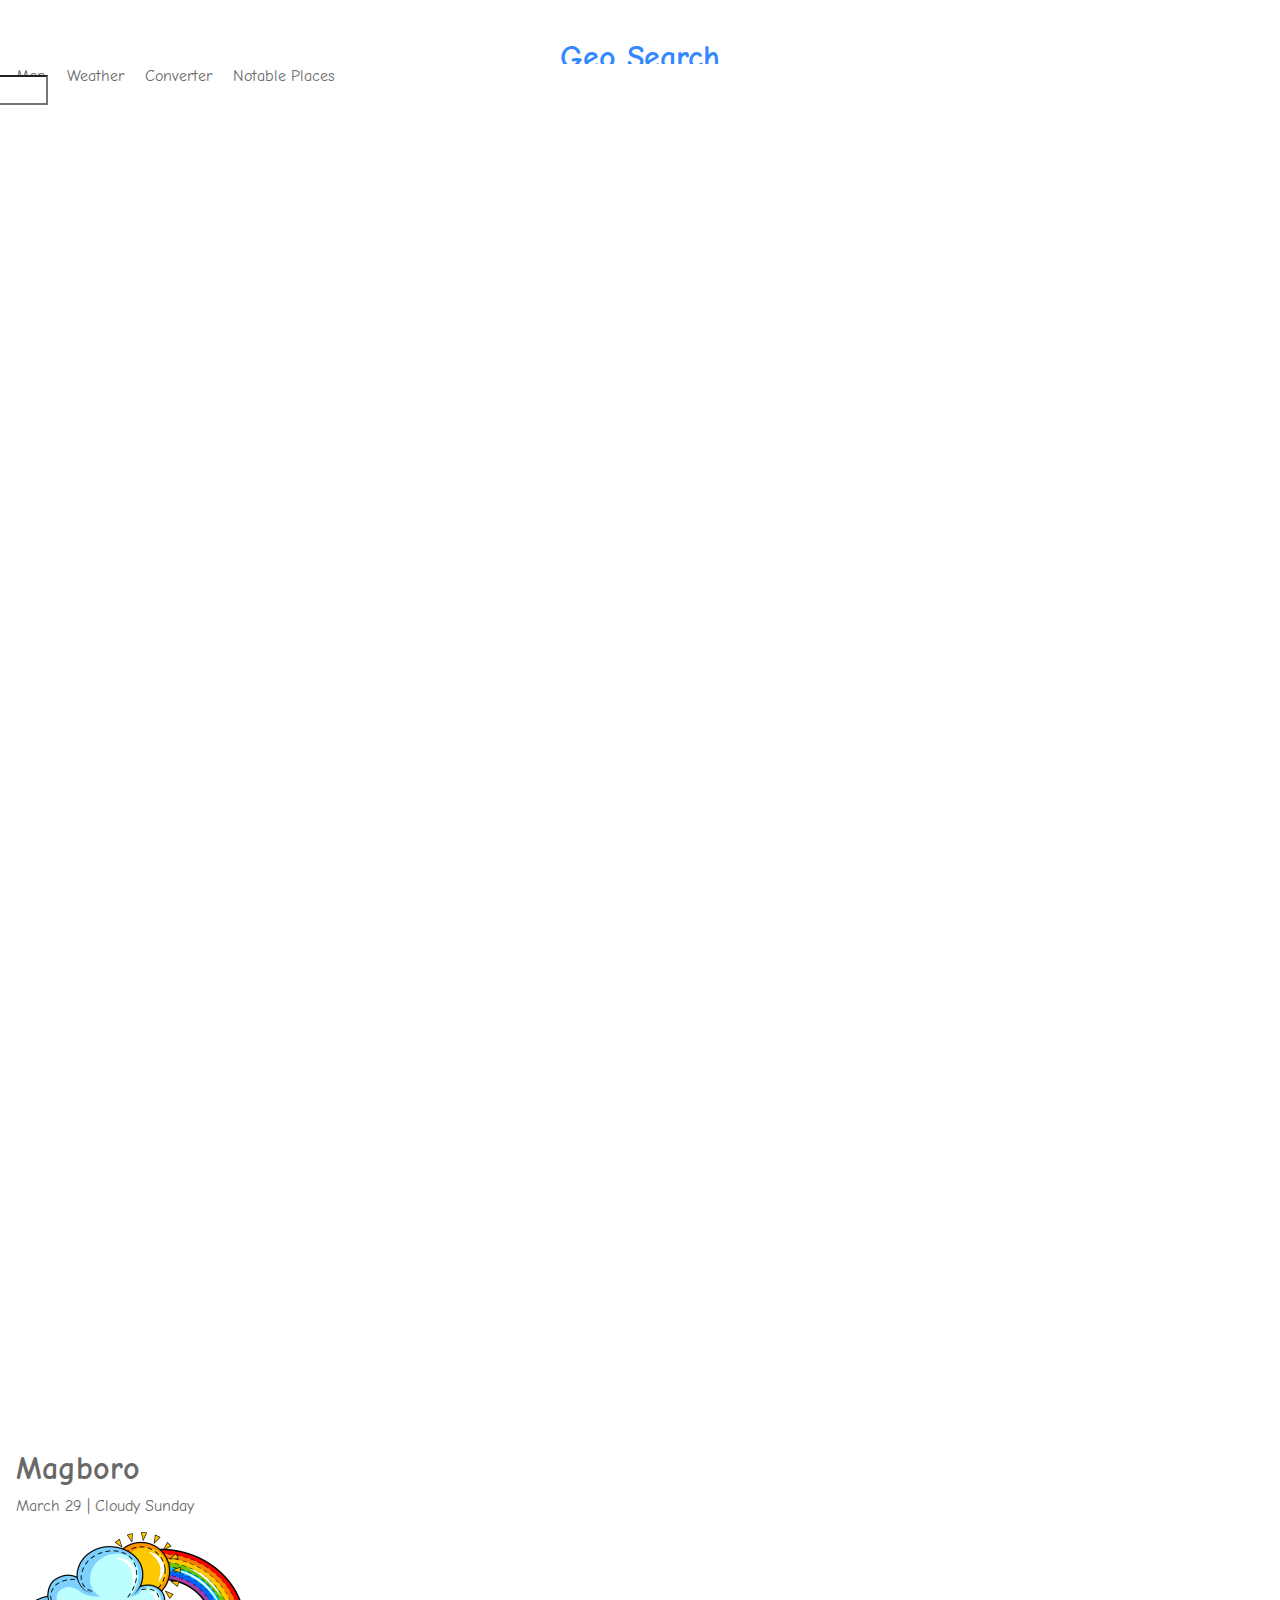
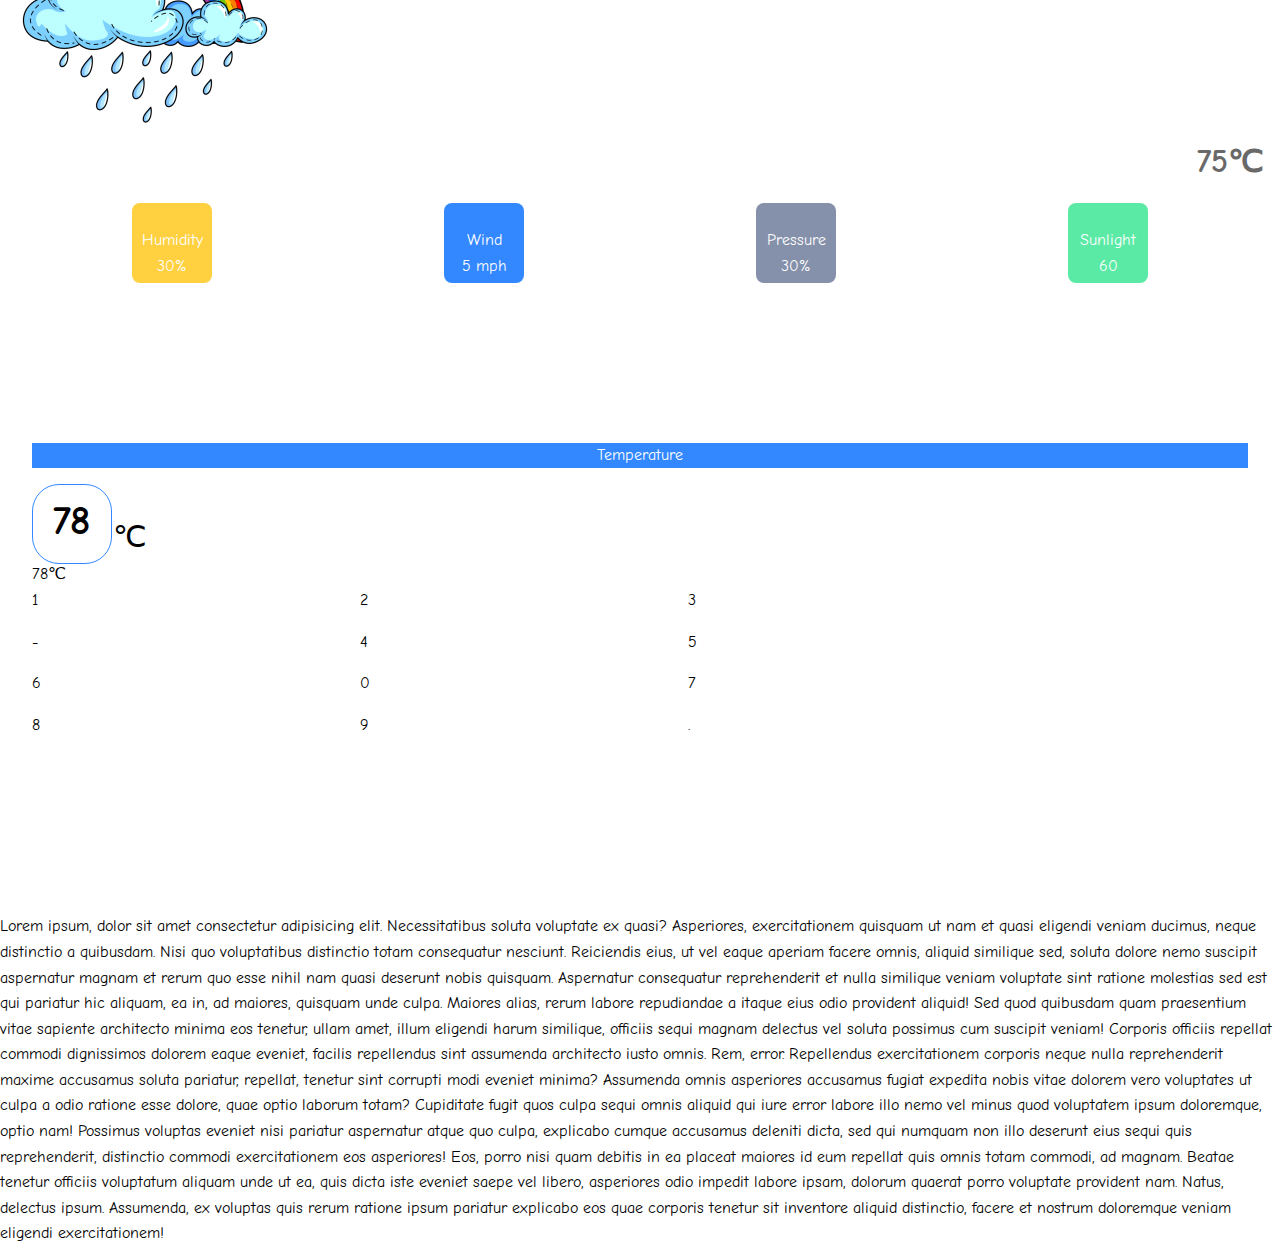
==== index.html @ 9f3fa6cc "fixed some more styling issues" ====
<!DOCTYPE html>
<html lang="en">
<head>
    <meta charset="UTF-8">
    <meta name="viewport" content="width=device-width, initial-scale=1.0">
    <title>Geo Search</title>
    <link rel="stylesheet" href="style.css">
    <link rel="stylesheet" href="https://use.fontawesome.com/releases/v5.0.13/css/all.css" integrity="sha384-DNOHZ68U8hZfKXOrtjWvjxusGo9WQnrNx2sqG0tfsghAvtVlRW3tvkXWZh58N9jp" crossorigin="anonymous">
    <link href="https://fonts.googleapis.com/css?family=Comic+Neue&display=swap" rel="stylesheet">
</head>
<body>
    <div class="main-wrapper">

        <nav>
            <div class="nav-bar">
                
                <div class="main-header" id="home">

                    <div class="header"><h1>Geo Search</h1></div>
            </div>

            <div class="navbar__links" id="nav-bar">
                <a href="#home">Map</a>
                <a href="#weather">Weather</a>
                <a href="#converter">Converter</a>
                <a href="#notable">Notable Places</a>
            </div>
        </nav>

        <div class="map">

                <input id="pac-input" class="controls" type="text" placeholder="Search Box">
                <div id="map"></div>
        </div>

        <div id="weather">
            <div class="banner">
                <h1 class="banner__header">Magboro</h1>
                <p class="banner__para">March 29 | Cloudy Sunday</p>
                <img src="./images/cloud.png" alt="" class="banner__img">
                <h1 class="banner__header__left">75&#8451</h1>
            </div>
    
            <div class="weather">
    
                <div class="weathers weather__humidity">
                    <img src="" alt="" class="weather__image">
                    <p class="weather__para">Humidity</p>
                    <span class="weather__span">30%</span>
                </div>
    
                <div class="weathers weather__wind">
                    <img src="" alt="" class="weather__image">
                    <p class="weather__para">Wind</p>
                    <span class="weather__span">5 mph</span>
                </div>
    
                <div class="weathers weather__pressure">
                    <img src="" alt="" class="weather__image">
                    <p class="weather__para">Pressure</p>
                    <span class="weather__span">30%</span>
                </div>
    
                <div class="weathers weather__sunlight">
                    <img src="" alt="" class="weather__image">
                    <p class="weather__para">Sunlight</p>
                    <span class="weather__span">60</span>
                </div>
    
            </div>
    
        </div>

        <div id="converter">

            <div class="mini-wrapper">

                <div class="converter">
                    <p class="converter__header">Temperature</p>
                </div>
        
                <div class="calc-display">
                    <div class="display-1"><h1>78</h1></div>
                    <p id="degree">&#8451</p>
                    <div class="display-2">78<span>&#8451</span></div>
                </div>
        
                <div class="calc-number">
                    <div class="number">1</div>
                    <div class="number">2</div>
                    <div class="number">3</div>
                    <div class="number">-</div>
                    <div class="number">4</div>
                    <div class="number">5</div>
                    <div class="number">6</div>
                    <div class="number">0</div>
                    <div class="number">7</div>
                    <div class="number">8</div>
                    <div class="number">9</div>
                    <div class="number">.</div>
                </div>
        
            </div>

            <div id="notable">
                Lorem ipsum, dolor sit amet consectetur adipisicing elit. Necessitatibus soluta voluptate ex quasi? Asperiores, exercitationem quisquam ut nam et quasi eligendi veniam ducimus, neque distinctio a quibusdam. Nisi quo voluptatibus distinctio totam consequatur nesciunt. Reiciendis eius, ut vel eaque aperiam facere omnis, aliquid similique sed, soluta dolore nemo suscipit aspernatur magnam et rerum quo esse nihil nam quasi deserunt nobis quisquam. Aspernatur consequatur reprehenderit et nulla similique veniam voluptate sint ratione molestias sed est qui pariatur hic aliquam, ea in, ad maiores, quisquam unde culpa. Maiores alias, rerum labore repudiandae a itaque eius odio provident aliquid! Sed quod quibusdam quam praesentium vitae sapiente architecto minima eos tenetur, ullam amet, illum eligendi harum similique, officiis sequi magnam delectus vel soluta possimus cum suscipit veniam! Corporis officiis repellat commodi dignissimos dolorem eaque eveniet, facilis repellendus sint assumenda architecto iusto omnis. Rem, error. Repellendus exercitationem corporis neque nulla reprehenderit maxime accusamus soluta pariatur, repellat, tenetur sint corrupti modi eveniet minima? Assumenda omnis asperiores accusamus fugiat expedita nobis vitae dolorem vero voluptates ut culpa a odio ratione esse dolore, quae optio laborum totam? Cupiditate fugit quos culpa sequi omnis aliquid qui iure error labore illo nemo vel minus quod voluptatem ipsum doloremque, optio nam! Possimus voluptas eveniet nisi pariatur aspernatur atque quo culpa, explicabo cumque accusamus deleniti dicta, sed qui numquam non illo deserunt eius sequi quis reprehenderit, distinctio commodi exercitationem eos asperiores! Eos, porro nisi quam debitis in ea placeat maiores id eum repellat quis omnis totam commodi, ad magnam. Beatae tenetur officiis voluptatum aliquam unde ut ea, quis dicta iste eveniet saepe vel libero, asperiores odio impedit labore ipsam, dolorum quaerat porro voluptate provident nam. Natus, delectus ipsum. Assumenda, ex voluptas quis rerum ratione ipsum pariatur explicabo eos quae corporis tenetur sit inventore aliquid distinctio, facere et nostrum doloremque veniam eligendi exercitationem!
            </div>
        </div>

    <script src="app.js"></script>
    <script src="https://maps.googleapis.com/maps/api/js?key=AIzaSyAKrsTZlN-C-eEq1D8nEwtSDnDd9xtknkI&libraries=places&callback=initAutocomplete"></script>
</body>
</html>
---- style.css ----
* {
    box-sizing: border-box;
    margin: 0;
    padding: 0;
}
  
*:focus {
    outline: none;
}

.main-wrapper{
    line-height: 1.6;
    overflow: hidden;
    font-family:'Comic Neue', cursive;
}

.map{
    padding-top: 1em;
}
  
.header h1{
    margin-top: 1em;
    text-align: center;
    color: #3388ff;
}

.navbar{
    margin: 1.5em;
}

#nav-bar{
    margin-top: 4em;
}

.navbar__links{
    margin-top: 4em;
    margin-bottom: 5em;
    height: 50px;
    background-color: white;
    position: fixed; /* Set the navbar to fixed position */
    top: 0; /* Position the navbar at the top of the page */
    width: 100%; /* Full width */
}

.navbar__links a{
    text-decoration: none;
    color: 	#696969;
    padding-left: 1em;
}

.active {
    border-bottom: 3px solid #3388ff;
    width: 4rem;
}

.banner{
    margin: 1em;
    margin-top: 3em;
}

.banner__header{
    color: #696969;
    padding-top: 4em;
}

.banner__para{
    color: #696969;
}

.banner__img{
    padding-right: 7em;
}

.banner__header__left{
    text-align: right;
    color: #696969;
}

.weather{
    margin: 1em;
    color: white;
    display: flex;
    flex-flow: row wrap;
    justify-content: space-around;
    border-radius: 5px;
    text-align: center;
    margin-bottom: 3em;
}

.weathers{
    width: 5em;
    height: 5em;
    border-radius: 0.5em;
}

.weather__humidity{
    background-color: #ffd040;
}

.weather__sunlight{
    background-color: #5beaa5;
}

.weather__wind{
    background-color: #3388ff;
}

.weather__pressure{
    background-color: #8590aa;
}

/* Converter styles */
.converter{
    margin-bottom: 1em;
}

#converter{
    padding-top: 3em;
}

.mini-wrapper{
    margin: 2em;
}

.converter__header{
    color: white;
    margin-top: 3em;
    text-align: center;
    width: 100%;
    background-color:#3388ff;
    margin-top: 4em;
}

.calc-number{
    display: flex;
    flex-flow: row wrap;
}

.display-1{
    border: 1px solid #3388ff;
    border-radius: 27px;
    width: 4em;
    height: 4em;
    padding: 1em;
    font-size: 20px;
    font-weight: 400;
    margin-bottom: 2em;
}

.display-1 h1{
    margin-top: -0.4em;
}

#degree{
    font-size: 30px;
    margin-left: 2.7em;
    margin-top: -3em;
}

.number{
    flex: 0 0 25%;
    margin-right: 1.5rem;
    margin-bottom: 1rem;
}
/* 
Map Styling */

/* Always set the map height explicitly to define the size of the div
 * element that contains the map. */

#map {
    margin-top: 3em;
    height: 70em;
    margin-left: 1em;
    margin-right: 1em;
}

/* Optional: Makes the sample page fill the window. */
  html, body {
    height: 100%;
    margin: 0;
    padding: 0;
}

#description {
    font-family: 'Comic Neue', cursive;
    font-size: 15px;
    font-weight: 300;
}
  
#infowindow-content .title {
    font-weight: bold;
}
  
#infowindow-content {
    display: none;
}
  
#map #infowindow-content {
    display: inline;
}
  
.pac-card {
    margin: 10px 10px 0 0;
    border-radius: 2px 0 0 2px;
    box-sizing: border-box;
    -moz-box-sizing: border-box;
    outline: none;
    box-shadow: 0 2px 6px rgba(0, 0, 0, 0.3);
    background-color: #fff;
    font-family:'Comic Neue', cursive;
}
  
#pac-container {
    padding-bottom: 12px;
    margin-right: 12px;
}
  
.pac-controls {
    display: inline-block;
    /* padding: 5px 11px; */
}
  
.pac-controls label {
    font-family: 'Comic Neue', cursive;
    font-size: 13px;
    font-weight: 300;
}
  
#pac-input {
    /* margin-top: 4em; */
    background-color: #fff;
    font-family: 'Comic Neue', cursive;
    font-size: 15px;
    font-weight: 300;
    margin-left: 8px;
    padding: 0 11px 0 13px;
    text-overflow: ellipsis;
    width: 250px;
    height: 30px; 
    z-index: 0;
    position: absolute;
    top: 0px;
    margin-top: 5em;
    margin-left: -13.5em;
}
  
#pac-input:focus {
    border-color: #4d90fe;
}
  
#title {
    color: #fff;
    background-color: #4d90fe;
    font-size: 25px;
    font-weight: 500;
    padding: 6px 12px;
}
  
#target {
    width: 345px;
}
/* 
Notable places */
#notable{
    padding-top: 8em;
}
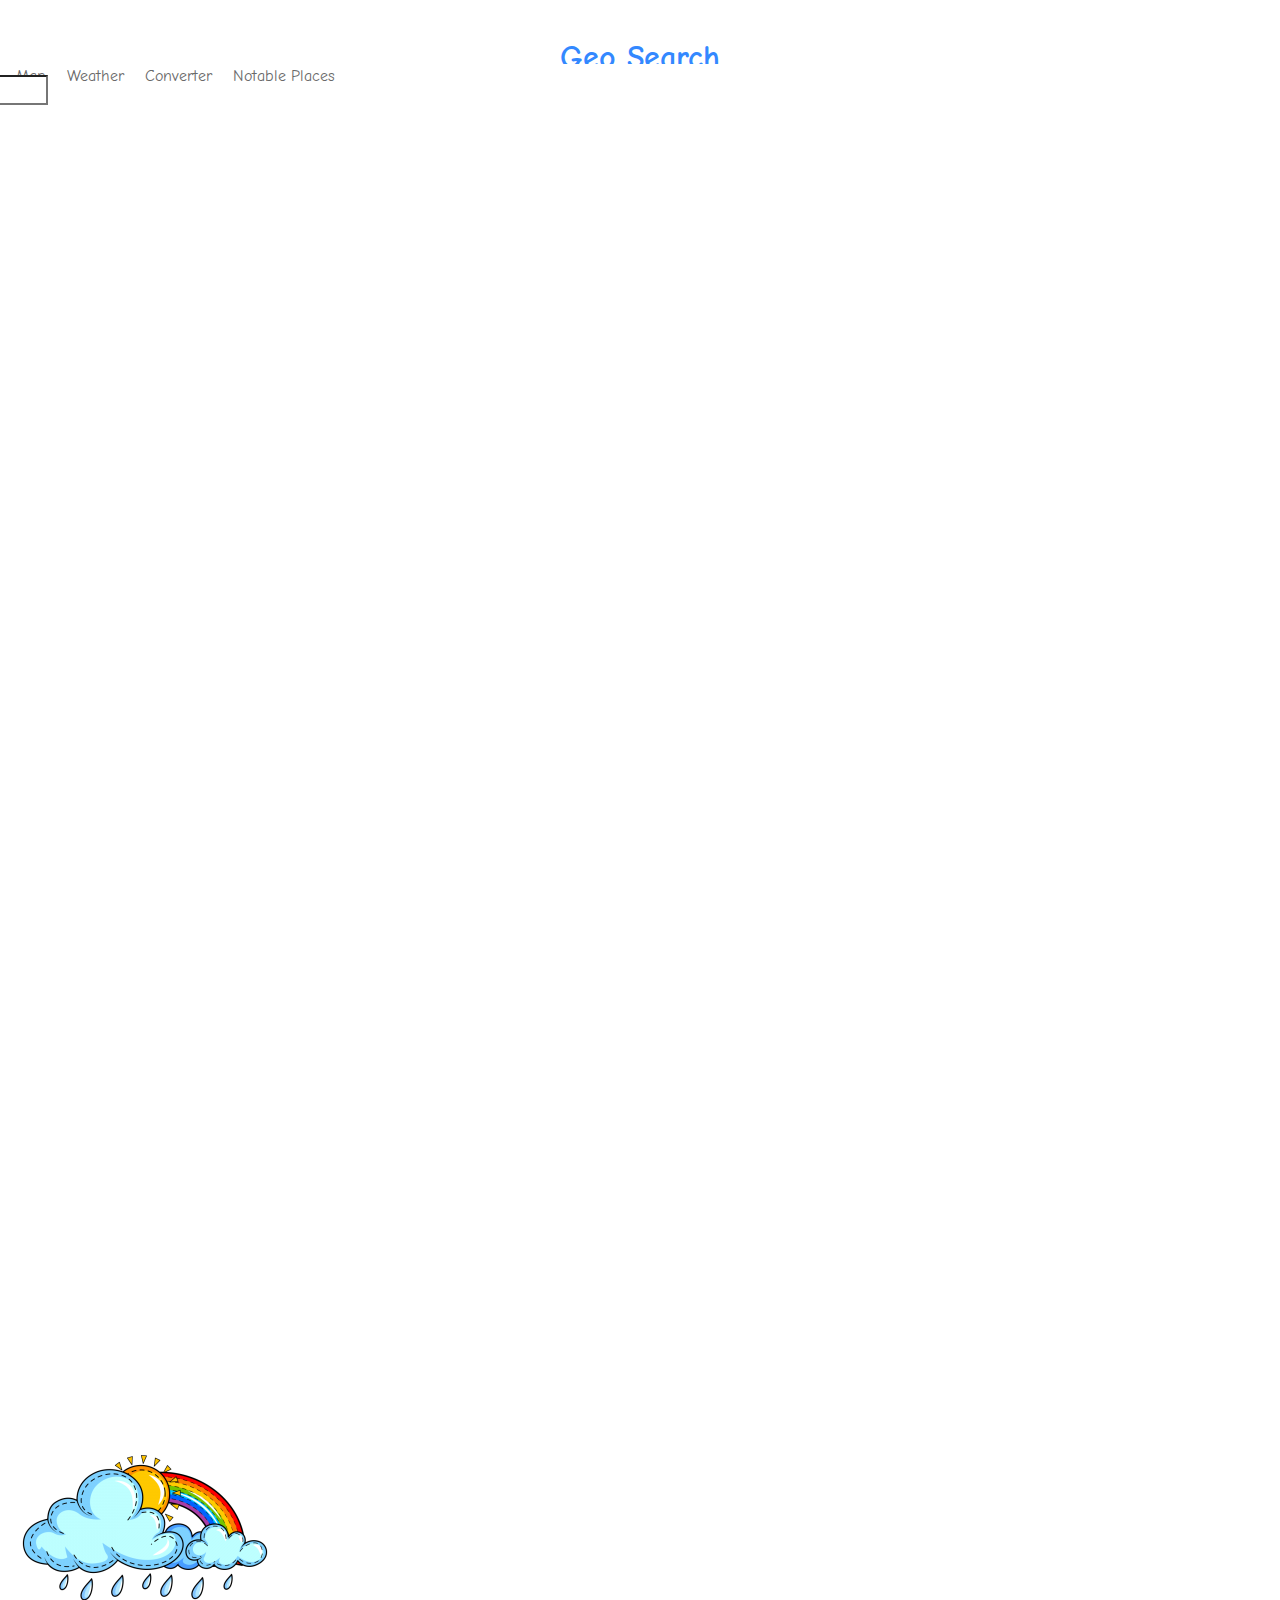
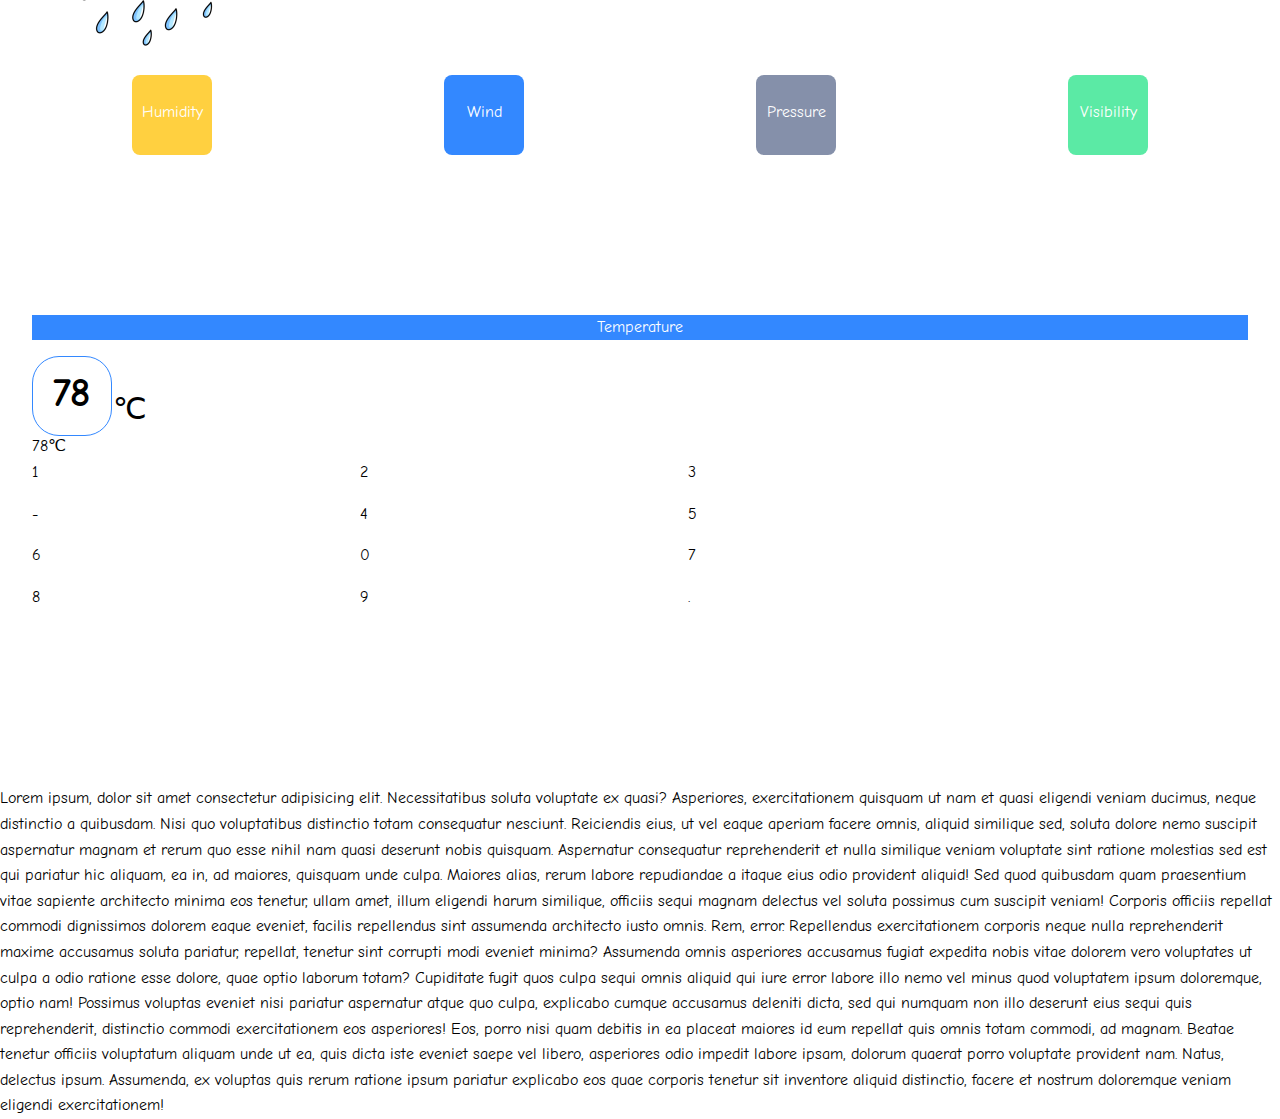
==== commit bdef0081: "got data from openweather api" ====
--- a/index.html
+++ b/index.html
@@ -21,7 +21,7 @@
 
             <div class="navbar__links" id="nav-bar">
                 <a href="#home">Map</a>
-                <a href="#weather">Weather</a>
+                <a href="#weather" id="show-weather">Weather</a>
                 <a href="#converter">Converter</a>
                 <a href="#notable">Notable Places</a>
             </div>
@@ -35,10 +35,10 @@
 
         <div id="weather">
             <div class="banner">
-                <h1 class="banner__header">Magboro</h1>
-                <p class="banner__para">March 29 | Cloudy Sunday</p>
+                <h1 class="banner__header" id="name-of-city"></h1>
+                <p class="banner__para" id="weather-des"></p>
                 <img src="./images/cloud.png" alt="" class="banner__img">
-                <h1 class="banner__header__left">75&#8451</h1>
+                <h1 class="banner__header__left" id="temperature"></h1>
             </div>
     
             <div class="weather">
@@ -46,25 +46,25 @@
                 <div class="weathers weather__humidity">
                     <img src="" alt="" class="weather__image">
                     <p class="weather__para">Humidity</p>
-                    <span class="weather__span">30%</span>
+                    <span class="weather__span" id="humidity"></span>
                 </div>
     
                 <div class="weathers weather__wind">
                     <img src="" alt="" class="weather__image">
                     <p class="weather__para">Wind</p>
-                    <span class="weather__span">5 mph</span>
+                    <span class="weather__span" id="wind-speed"></span>
                 </div>
     
                 <div class="weathers weather__pressure">
                     <img src="" alt="" class="weather__image">
                     <p class="weather__para">Pressure</p>
-                    <span class="weather__span">30%</span>
+                    <span class="weather__span" id="pressure"></span>
                 </div>
     
                 <div class="weathers weather__sunlight">
                     <img src="" alt="" class="weather__image">
-                    <p class="weather__para">Sunlight</p>
-                    <span class="weather__span">60</span>
+                    <p class="weather__para">Visibility</p>
+                    <span class="weather__span" id="visibility"></span>
                 </div>
     
             </div>
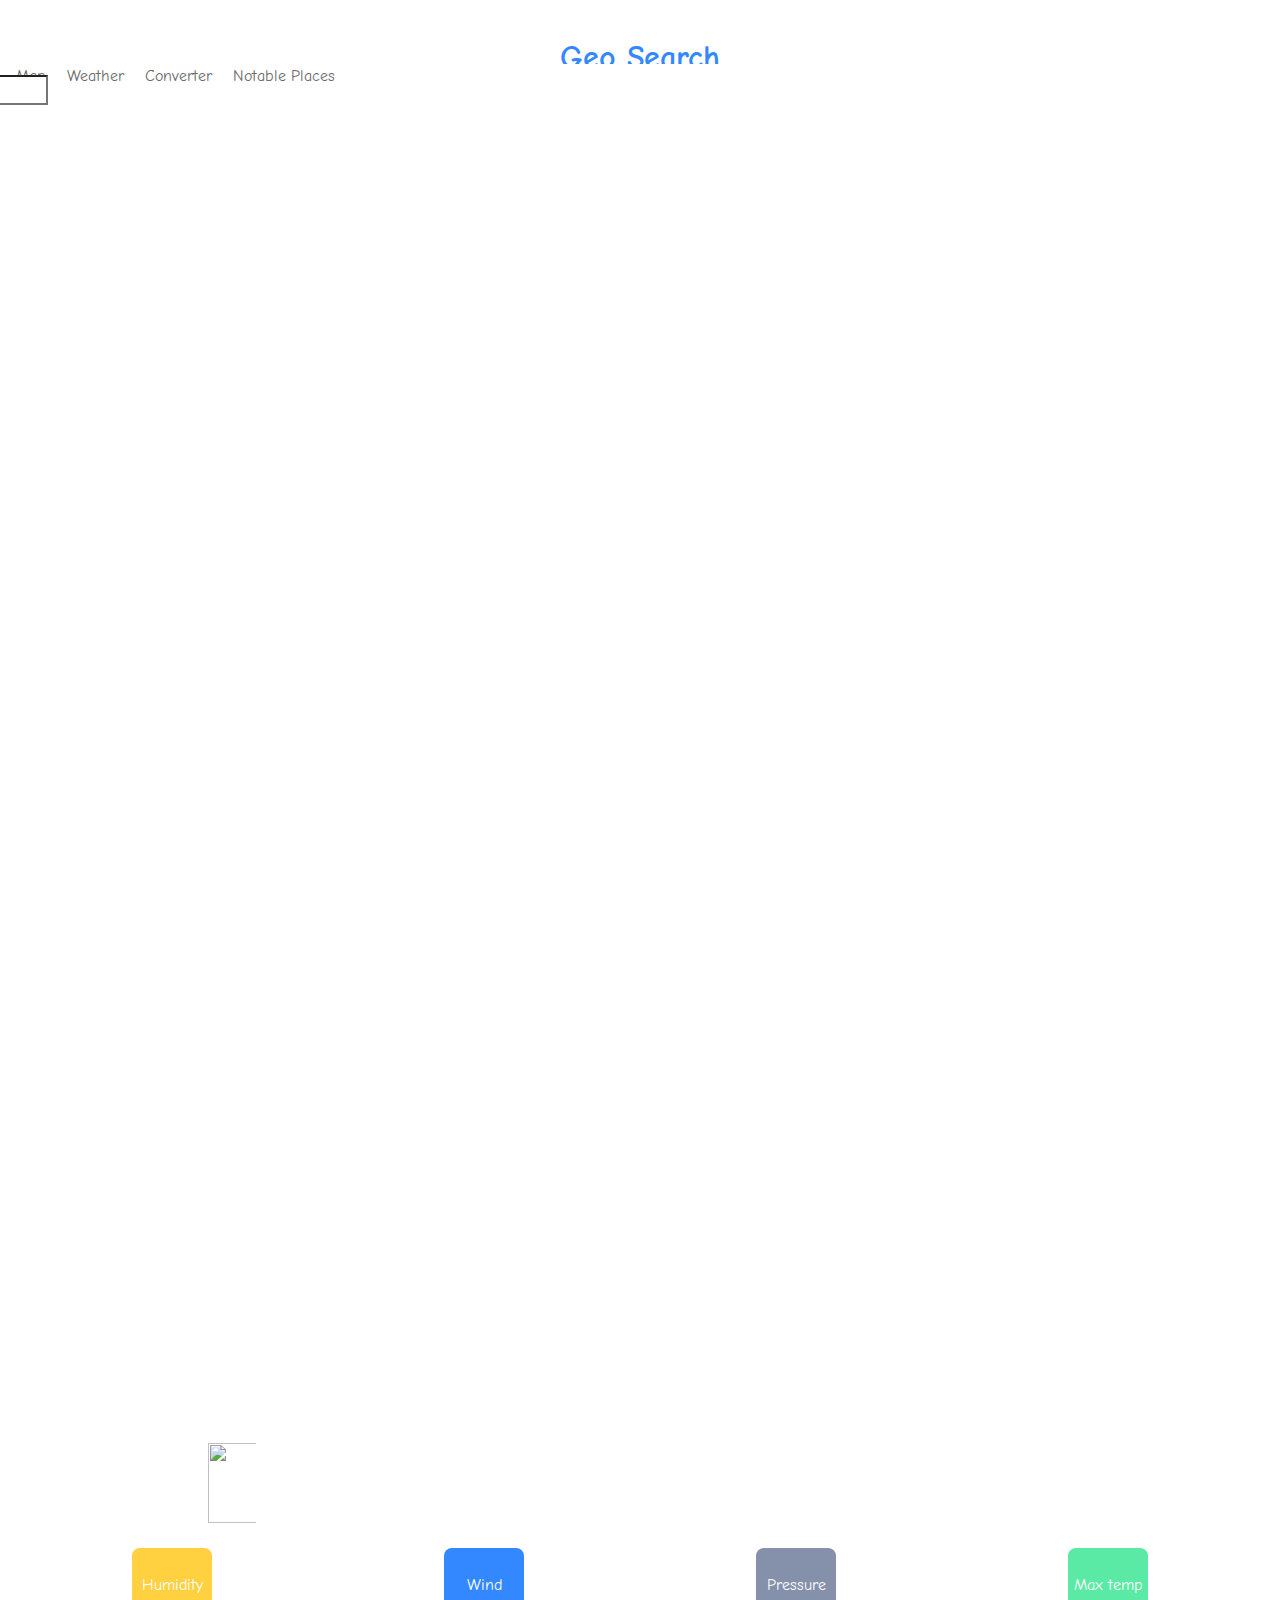
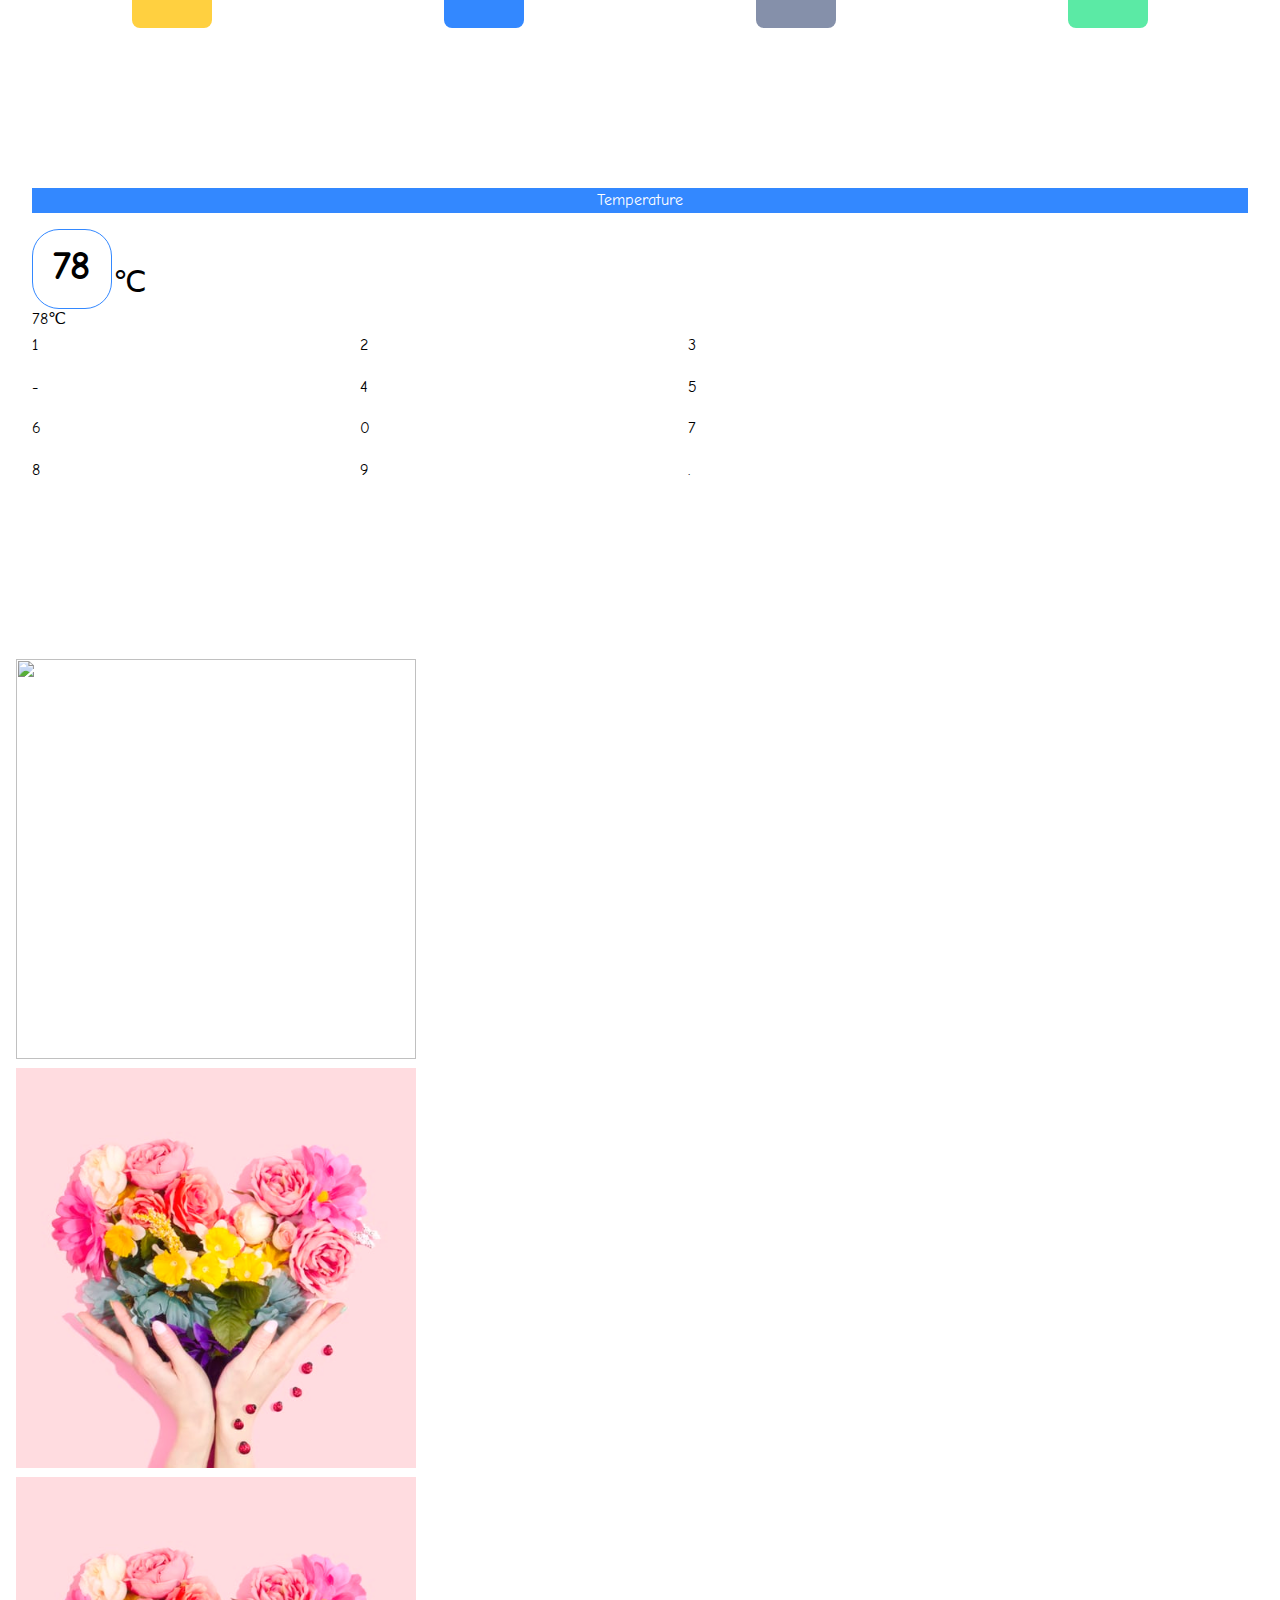
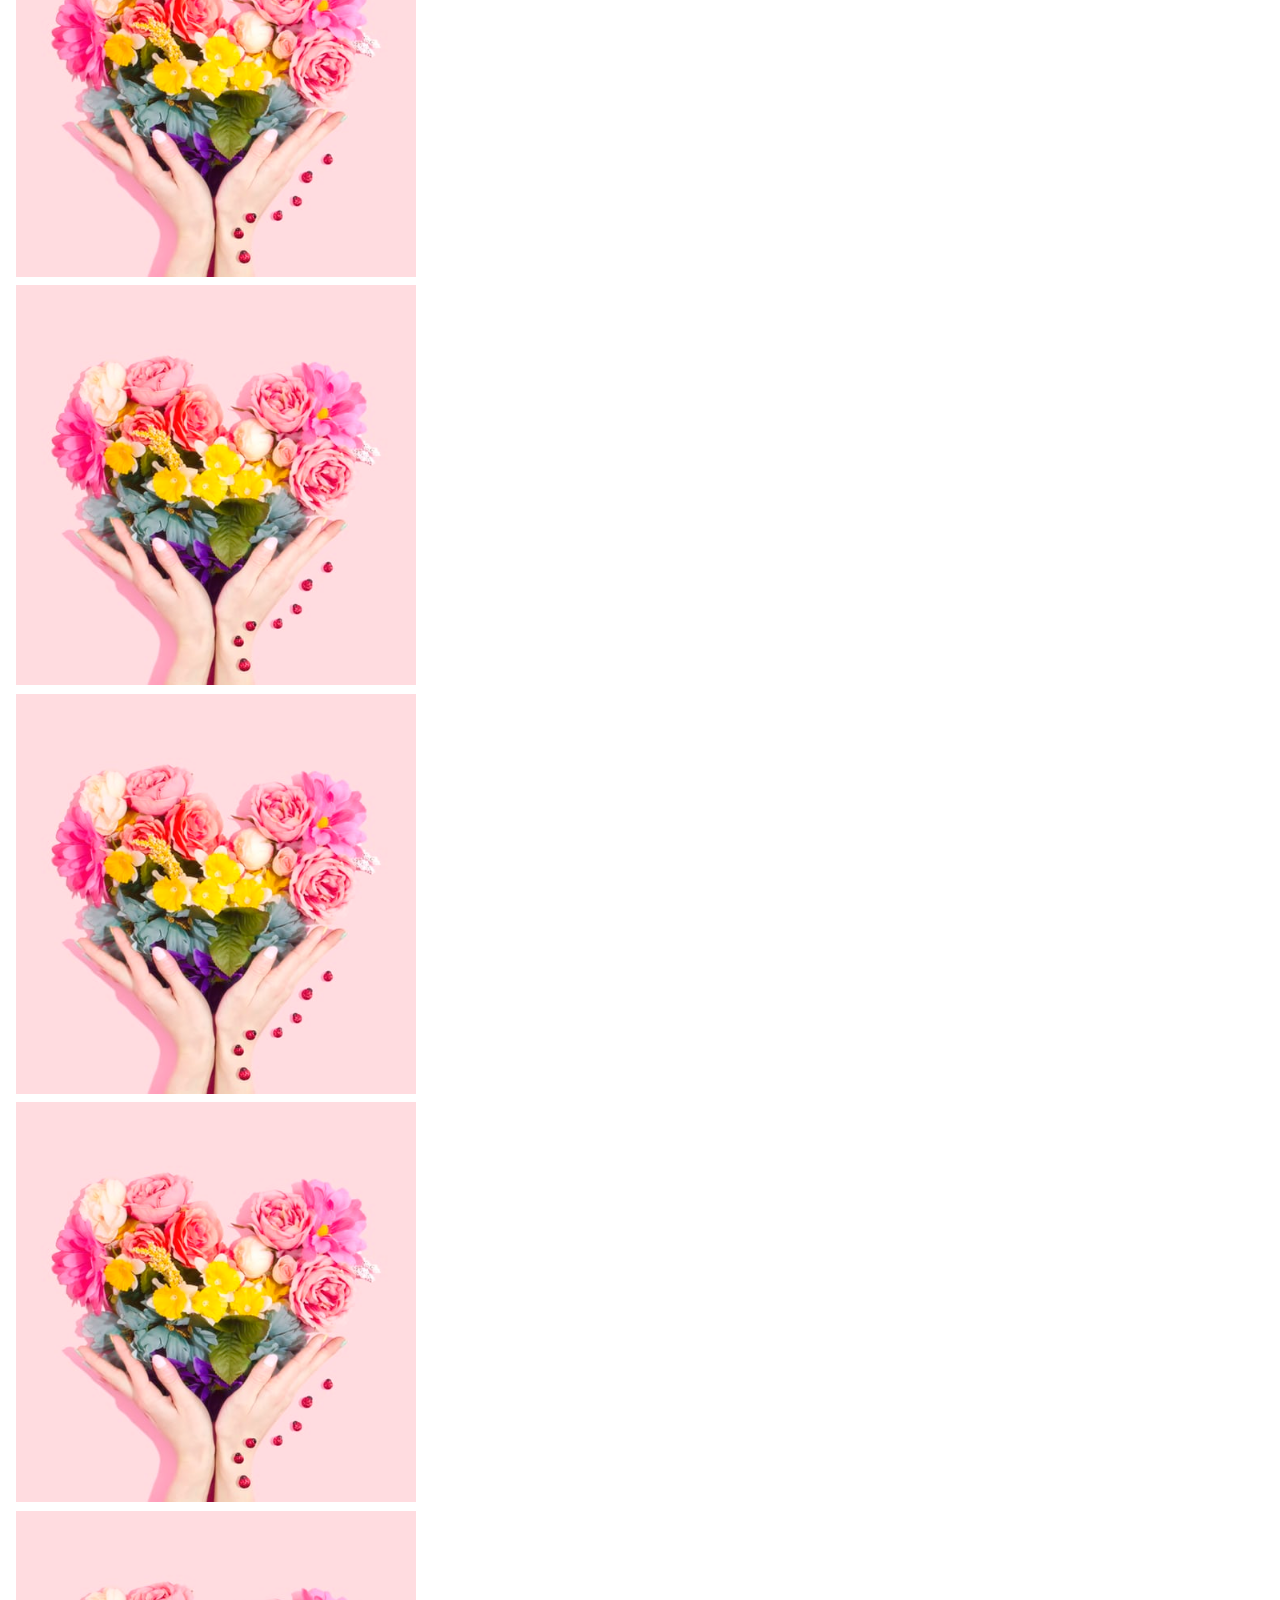
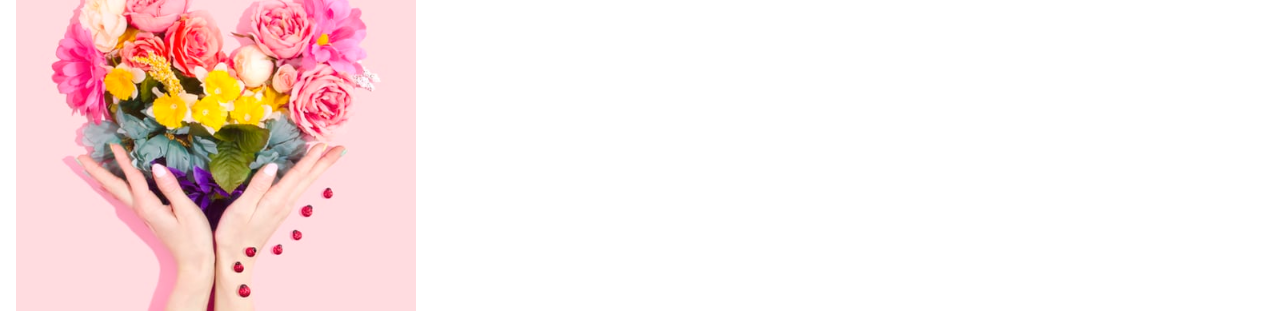
==== commit abda5fb5: "added weather functionality" ====
--- a/index.html
+++ b/index.html
@@ -37,7 +37,7 @@
             <div class="banner">
                 <h1 class="banner__header" id="name-of-city"></h1>
                 <p class="banner__para" id="weather-des"></p>
-                <img src="./images/cloud.png" alt="" class="banner__img">
+                <img src="" alt="" class="banner__img" id="banner-img">
                 <h1 class="banner__header__left" id="temperature"></h1>
             </div>
     
@@ -63,8 +63,8 @@
     
                 <div class="weathers weather__sunlight">
                     <img src="" alt="" class="weather__image">
-                    <p class="weather__para">Visibility</p>
-                    <span class="weather__span" id="visibility"></span>
+                    <p class="weather__para">Max temp</p>
+                    <span class="weather__span" id="max-temp"></span>
                 </div>
     
             </div>
@@ -103,7 +103,43 @@
             </div>
 
             <div id="notable">
-                Lorem ipsum, dolor sit amet consectetur adipisicing elit. Necessitatibus soluta voluptate ex quasi? Asperiores, exercitationem quisquam ut nam et quasi eligendi veniam ducimus, neque distinctio a quibusdam. Nisi quo voluptatibus distinctio totam consequatur nesciunt. Reiciendis eius, ut vel eaque aperiam facere omnis, aliquid similique sed, soluta dolore nemo suscipit aspernatur magnam et rerum quo esse nihil nam quasi deserunt nobis quisquam. Aspernatur consequatur reprehenderit et nulla similique veniam voluptate sint ratione molestias sed est qui pariatur hic aliquam, ea in, ad maiores, quisquam unde culpa. Maiores alias, rerum labore repudiandae a itaque eius odio provident aliquid! Sed quod quibusdam quam praesentium vitae sapiente architecto minima eos tenetur, ullam amet, illum eligendi harum similique, officiis sequi magnam delectus vel soluta possimus cum suscipit veniam! Corporis officiis repellat commodi dignissimos dolorem eaque eveniet, facilis repellendus sint assumenda architecto iusto omnis. Rem, error. Repellendus exercitationem corporis neque nulla reprehenderit maxime accusamus soluta pariatur, repellat, tenetur sint corrupti modi eveniet minima? Assumenda omnis asperiores accusamus fugiat expedita nobis vitae dolorem vero voluptates ut culpa a odio ratione esse dolore, quae optio laborum totam? Cupiditate fugit quos culpa sequi omnis aliquid qui iure error labore illo nemo vel minus quod voluptatem ipsum doloremque, optio nam! Possimus voluptas eveniet nisi pariatur aspernatur atque quo culpa, explicabo cumque accusamus deleniti dicta, sed qui numquam non illo deserunt eius sequi quis reprehenderit, distinctio commodi exercitationem eos asperiores! Eos, porro nisi quam debitis in ea placeat maiores id eum repellat quis omnis totam commodi, ad magnam. Beatae tenetur officiis voluptatum aliquam unde ut ea, quis dicta iste eveniet saepe vel libero, asperiores odio impedit labore ipsam, dolorum quaerat porro voluptate provident nam. Natus, delectus ipsum. Assumenda, ex voluptas quis rerum ratione ipsum pariatur explicabo eos quae corporis tenetur sit inventore aliquid distinctio, facere et nostrum doloremque veniam eligendi exercitationem!
+                
+                <div class="images">
+
+                    <div class="image">  
+                        <img src="" alt="">
+                        
+                    </div>
+
+                    <div class="image">
+                        <img src="images/rose.jpg" alt="">
+                        
+                    </div>
+
+                    <div class="image">
+                        <img src="images/rose.jpg" alt="">
+                        
+                    </div>
+
+                    <div class="image">
+                        <img src="images/rose.jpg" alt="">
+                        
+                    </div>
+                    
+                    <div class="image">
+                        <img src="images/rose.jpg" alt="">
+                        
+                    </div>
+
+                    <div class="image">
+                        <img src="images/rose.jpg" alt="">  
+                    </div>
+
+                    <div class="image">
+                    <img src="images/rose.jpg" alt="">
+                </div>
+
+                </div>
             </div>
         </div>
 
--- a/style.css
+++ b/style.css
@@ -67,13 +67,16 @@
     color: #696969;
 }
 
-.banner__img{
-    padding-right: 7em;
-}
 
 .banner__header__left{
     text-align: right;
     color: #696969;
+}
+
+#banner-img{
+    width: 15em;
+    height: 5em;
+    padding-left: 12em;
 }
 
 .weather{
@@ -264,4 +267,11 @@
 Notable places */
 #notable{
     padding-top: 8em;
+}
+
+.image img{
+    height: 400px;
+    width: 400px;
+    margin-left: 1em;
+    margin-right: 1em;
 }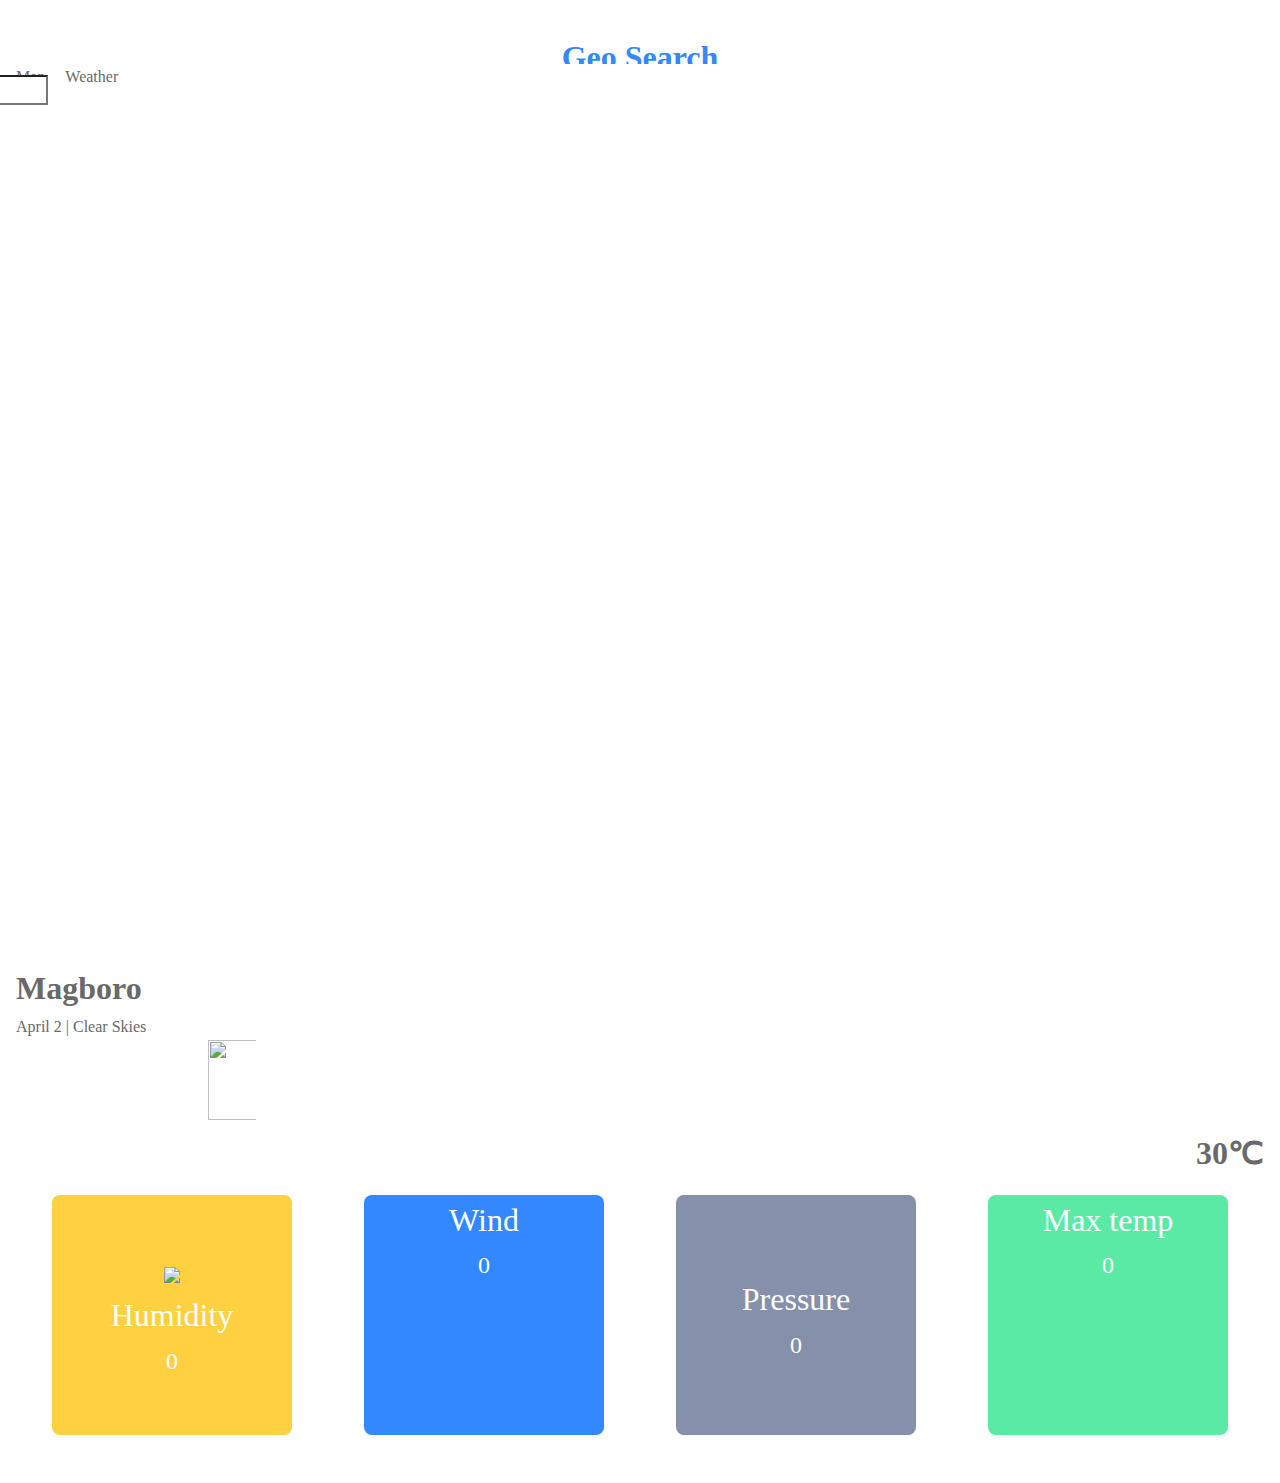
==== commit 6aa70de5: "fixed desktop version" ====
--- a/index.html
+++ b/index.html
@@ -5,8 +5,7 @@
     <meta name="viewport" content="width=device-width, initial-scale=1.0">
     <title>Geo Search</title>
     <link rel="stylesheet" href="style.css">
-    <link rel="stylesheet" href="https://use.fontawesome.com/releases/v5.0.13/css/all.css" integrity="sha384-DNOHZ68U8hZfKXOrtjWvjxusGo9WQnrNx2sqG0tfsghAvtVlRW3tvkXWZh58N9jp" crossorigin="anonymous">
-    <link href="https://fonts.googleapis.com/css?family=Comic+Neue&display=swap" rel="stylesheet">
+    <script src="https://kit.fontawesome.com/014a14165b.js" crossorigin="anonymous"></script>
 </head>
 <body>
     <div class="main-wrapper">
@@ -22,8 +21,6 @@
             <div class="navbar__links" id="nav-bar">
                 <a href="#home">Map</a>
                 <a href="#weather" id="show-weather">Weather</a>
-                <a href="#converter">Converter</a>
-                <a href="#notable">Notable Places</a>
             </div>
         </nav>
 
@@ -35,111 +32,38 @@
 
         <div id="weather">
             <div class="banner">
-                <h1 class="banner__header" id="name-of-city"></h1>
-                <p class="banner__para" id="weather-des"></p>
+                <h1 class="banner__header" id="name-of-city">Magboro</h1>
+                <p class="banner__para" id="weather-des">April 2 | Clear Skies</p>
                 <img src="" alt="" class="banner__img" id="banner-img">
-                <h1 class="banner__header__left" id="temperature"></h1>
+                <h1 class="banner__header__left" id="temperature">30&#8451</h1>
             </div>
     
             <div class="weather">
     
                 <div class="weathers weather__humidity">
-                    <img src="" alt="" class="weather__image">
+                    <img src="https://img.icons8.com/wired/64/000000/humidity.png" class="icon8"/>
                     <p class="weather__para">Humidity</p>
-                    <span class="weather__span" id="humidity"></span>
+                    <span class="weather__span" id="humidity">0</span>
                 </div>
     
                 <div class="weathers weather__wind">
-                    <img src="" alt="" class="weather__image">
+                    <span><i class="fas fa-wind"></i></span>
                     <p class="weather__para">Wind</p>
-                    <span class="weather__span" id="wind-speed"></span>
+                    <span class="weather__span" id="wind-speed">0</span>
                 </div>
     
                 <div class="weathers weather__pressure">
-                    <img src="" alt="" class="weather__image">
+                    <img src="https://img.icons8.com/dusk/64/000000/pressure.png" alt="" class="icon8">
                     <p class="weather__para">Pressure</p>
-                    <span class="weather__span" id="pressure"></span>
+                    <span class="weather__span" id="pressure">0</span>
                 </div>
     
                 <div class="weathers weather__sunlight">
-                    <img src="" alt="" class="weather__image">
+                    <span><i class="fas fa-temperature-high"></i></span>
                     <p class="weather__para">Max temp</p>
-                    <span class="weather__span" id="max-temp"></span>
+                    <span class="weather__span" id="max-temp">0</span>
                 </div>
     
-            </div>
-    
-        </div>
-
-        <div id="converter">
-
-            <div class="mini-wrapper">
-
-                <div class="converter">
-                    <p class="converter__header">Temperature</p>
-                </div>
-        
-                <div class="calc-display">
-                    <div class="display-1"><h1>78</h1></div>
-                    <p id="degree">&#8451</p>
-                    <div class="display-2">78<span>&#8451</span></div>
-                </div>
-        
-                <div class="calc-number">
-                    <div class="number">1</div>
-                    <div class="number">2</div>
-                    <div class="number">3</div>
-                    <div class="number">-</div>
-                    <div class="number">4</div>
-                    <div class="number">5</div>
-                    <div class="number">6</div>
-                    <div class="number">0</div>
-                    <div class="number">7</div>
-                    <div class="number">8</div>
-                    <div class="number">9</div>
-                    <div class="number">.</div>
-                </div>
-        
-            </div>
-
-            <div id="notable">
-                
-                <div class="images">
-
-                    <div class="image">  
-                        <img src="" alt="">
-                        
-                    </div>
-
-                    <div class="image">
-                        <img src="images/rose.jpg" alt="">
-                        
-                    </div>
-
-                    <div class="image">
-                        <img src="images/rose.jpg" alt="">
-                        
-                    </div>
-
-                    <div class="image">
-                        <img src="images/rose.jpg" alt="">
-                        
-                    </div>
-                    
-                    <div class="image">
-                        <img src="images/rose.jpg" alt="">
-                        
-                    </div>
-
-                    <div class="image">
-                        <img src="images/rose.jpg" alt="">  
-                    </div>
-
-                    <div class="image">
-                    <img src="images/rose.jpg" alt="">
-                </div>
-
-                </div>
             </div>
         </div>
 
--- a/style.css
+++ b/style.css
@@ -112,60 +112,14 @@
     background-color: #8590aa;
 }
 
-/* Converter styles */
-.converter{
-    margin-bottom: 1em;
-}
-
-#converter{
-    padding-top: 3em;
-}
-
-.mini-wrapper{
-    margin: 2em;
-}
-
-.converter__header{
-    color: white;
-    margin-top: 3em;
-    text-align: center;
-    width: 100%;
-    background-color:#3388ff;
-    margin-top: 4em;
-}
-
-.calc-number{
-    display: flex;
-    flex-flow: row wrap;
-}
-
-.display-1{
-    border: 1px solid #3388ff;
-    border-radius: 27px;
-    width: 4em;
-    height: 4em;
-    padding: 1em;
-    font-size: 20px;
-    font-weight: 400;
-    margin-bottom: 2em;
-}
-
-.display-1 h1{
-    margin-top: -0.4em;
-}
-
-#degree{
-    font-size: 30px;
-    margin-left: 2.7em;
-    margin-top: -3em;
-}
-
-.number{
-    flex: 0 0 25%;
-    margin-right: 1.5rem;
-    margin-bottom: 1rem;
-}
-/* 
+.icon8{
+    width: 1em;
+    margin-top: 0.5em;
+}
+
+/*
+
+
 Map Styling */
 
 /* Always set the map height explicitly to define the size of the div
@@ -173,7 +127,7 @@
 
 #map {
     margin-top: 3em;
-    height: 70em;
+    height: 40em;
     margin-left: 1em;
     margin-right: 1em;
 }
@@ -263,15 +217,33 @@
 #target {
     width: 345px;
 }
-/* 
-Notable places */
-#notable{
-    padding-top: 8em;
-}
-
-.image img{
-    height: 400px;
-    width: 400px;
-    margin-left: 1em;
-    margin-right: 1em;
+
+
+@media only screen and (min-width:961px){
+    .weathers{
+        width: 15em;
+        height: 15em;
+        border-radius: 0.5em;
+    }
+
+    .weather__span{
+        font-size: 1.5em;
+    }
+
+    .weather__para{
+        /* padding-top: 2em; */
+        font-size: 2em;
+    }
+
+    .fas, .icon8{
+        font-size: 3rem;
+        padding-top: 1em;
+    }
+
+   
+
+
+    /* #pac-input{
+        margin-left: 0.3em;
+    } */
 }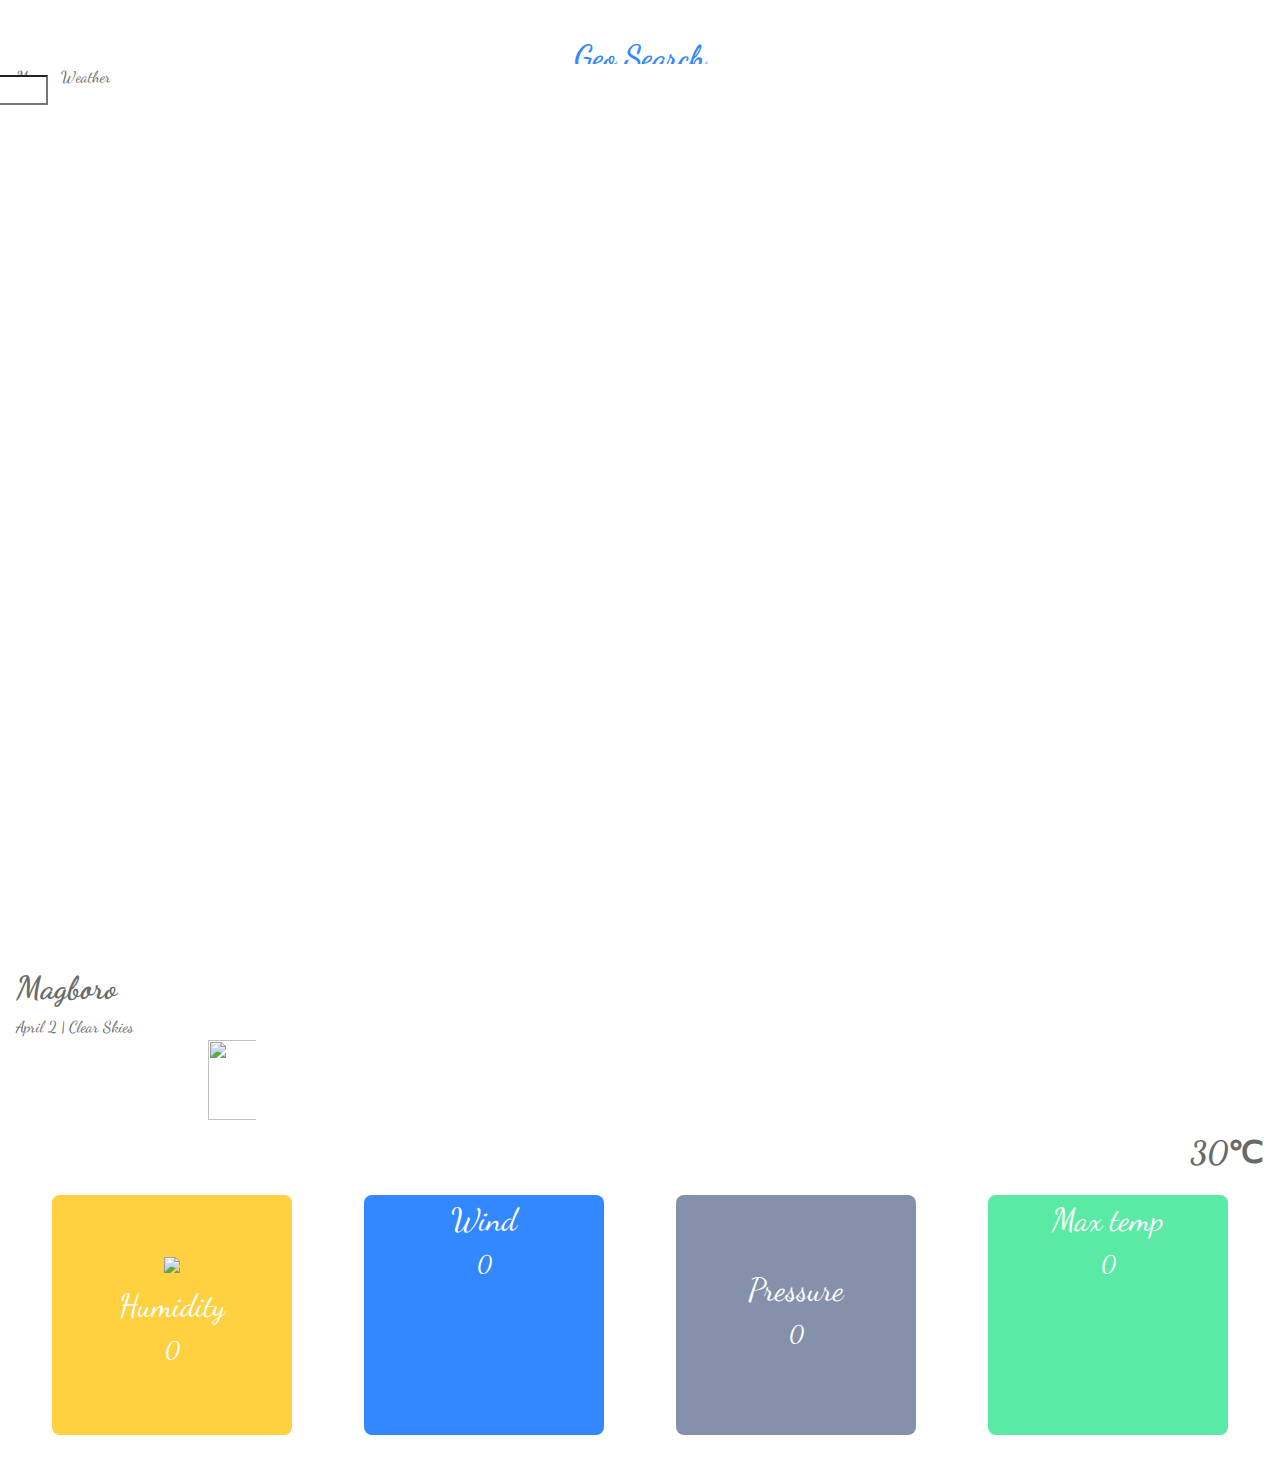
==== commit f27d3269: "changed font style" ====
--- a/index.html
+++ b/index.html
@@ -5,6 +5,7 @@
     <meta name="viewport" content="width=device-width, initial-scale=1.0">
     <title>Geo Search</title>
     <link rel="stylesheet" href="style.css">
+    <link href="https://fonts.googleapis.com/css2?family=Dancing+Script&display=swap" rel="stylesheet">
     <script src="https://kit.fontawesome.com/014a14165b.js" crossorigin="anonymous"></script>
 </head>
 <body>
--- a/style.css
+++ b/style.css
@@ -11,7 +11,7 @@
 .main-wrapper{
     line-height: 1.6;
     overflow: hidden;
-    font-family:'Comic Neue', cursive;
+    font-family: 'Dancing Script', cursive;;
 }
 
 .map{
@@ -114,7 +114,7 @@
 
 .icon8{
     width: 1em;
-    margin-top: 0.5em;
+    margin-top: 0.3em;
 }
 
 /*
@@ -140,7 +140,7 @@
 }
 
 #description {
-    font-family: 'Comic Neue', cursive;
+    font-family: 'Dancing Script', cursive;
     font-size: 15px;
     font-weight: 300;
 }
@@ -179,7 +179,7 @@
 }
   
 .pac-controls label {
-    font-family: 'Comic Neue', cursive;
+    font-family: 'Dancing Script', cursive;
     font-size: 13px;
     font-weight: 300;
 }
@@ -187,7 +187,7 @@
 #pac-input {
     /* margin-top: 4em; */
     background-color: #fff;
-    font-family: 'Comic Neue', cursive;
+    font-family: 'Dancing Script', cursive;
     font-size: 15px;
     font-weight: 300;
     margin-left: 8px;
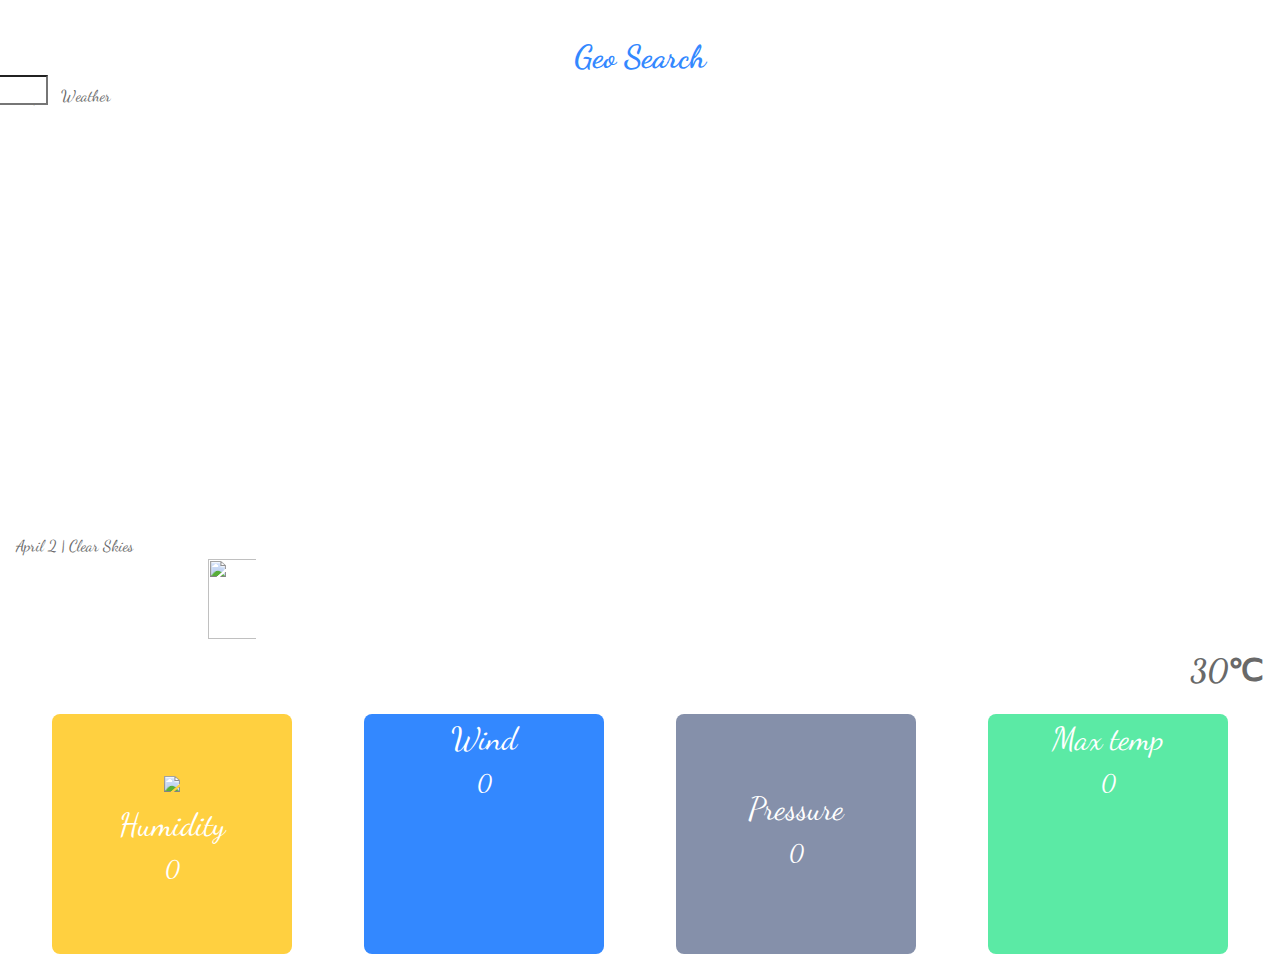
==== commit eafca66f: "refactored code" ====
--- a/index.html
+++ b/index.html
@@ -33,7 +33,7 @@
 
         <div id="weather">
             <div class="banner">
-                <h1 class="banner__header" id="name-of-city">Magboro</h1>
+                <h1 class="banner__header" id="name-of-city"></h1>
                 <p class="banner__para" id="weather-des">April 2 | Clear Skies</p>
                 <img src="" alt="" class="banner__img" id="banner-img">
                 <h1 class="banner__header__left" id="temperature">30&#8451</h1>
@@ -70,5 +70,10 @@
 
     <script src="app.js"></script>
     <script src="https://maps.googleapis.com/maps/api/js?key=AIzaSyAKrsTZlN-C-eEq1D8nEwtSDnDd9xtknkI&libraries=places&callback=initAutocomplete"></script>
+    
 </body>
-</html>+</html>
+
+
+
+<!-- <script src="https://maps.googleapis.com/maps/api/js?libraries=places&callback=initAutocomplete&key=AIzaSyAKrsTZlN-C-eEq1D8nEwtSDnDd9xtknkI&callback=initMap"></script> -->--- a/style.css
+++ b/style.css
@@ -28,17 +28,9 @@
     margin: 1.5em;
 }
 
-#nav-bar{
-    margin-top: 4em;
-}
-
 .navbar__links{
-    margin-top: 4em;
-    margin-bottom: 5em;
     height: 50px;
     background-color: white;
-    position: fixed; /* Set the navbar to fixed position */
-    top: 0; /* Position the navbar at the top of the page */
     width: 100%; /* Full width */
 }
 
@@ -48,10 +40,6 @@
     padding-left: 1em;
 }
 
-.active {
-    border-bottom: 3px solid #3388ff;
-    width: 4rem;
-}
 
 .banner{
     margin: 1em;
@@ -60,7 +48,7 @@
 
 .banner__header{
     color: #696969;
-    padding-top: 4em;
+    /* padding-top: 4em; */
 }
 
 .banner__para{
@@ -87,7 +75,7 @@
     justify-content: space-around;
     border-radius: 5px;
     text-align: center;
-    margin-bottom: 3em;
+    margin-bottom: 1em;
 }
 
 .weathers{
@@ -126,8 +114,8 @@
  * element that contains the map. */
 
 #map {
-    margin-top: 3em;
-    height: 40em;
+    margin-top:1em;
+    height: 20em;
     margin-left: 1em;
     margin-right: 1em;
 }
@@ -231,7 +219,6 @@
     }
 
     .weather__para{
-        /* padding-top: 2em; */
         font-size: 2em;
     }
 
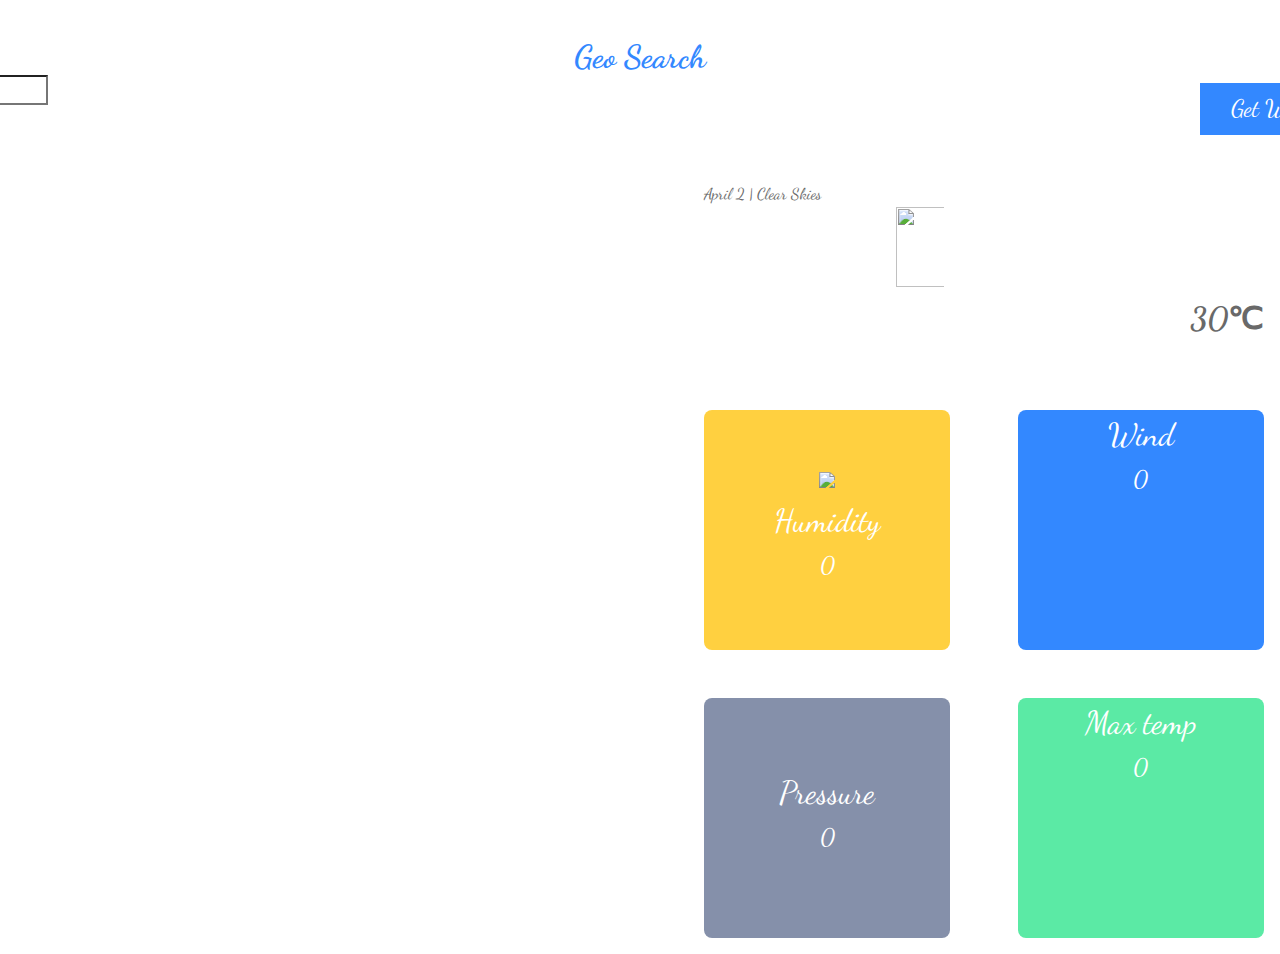
==== commit 49001d97: "Finished" ====
--- a/index.html
+++ b/index.html
@@ -20,11 +20,11 @@
             </div>
 
             <div class="navbar__links" id="nav-bar">
-                <a href="#home">Map</a>
-                <a href="#weather" id="show-weather">Weather</a>
+                <button type="submit" id="show-weather"  onclick="window.location.href = '#weather'">Get Weather</button>
             </div>
         </nav>
-
+       
+        <div class="mini-wrapper">
         <div class="map">
 
                 <input id="pac-input" class="controls" type="text" placeholder="Search Box">
@@ -67,6 +67,7 @@
     
             </div>
         </div>
+        </div>
 
     <script src="app.js"></script>
     <script src="https://maps.googleapis.com/maps/api/js?key=AIzaSyAKrsTZlN-C-eEq1D8nEwtSDnDd9xtknkI&libraries=places&callback=initAutocomplete"></script>
--- a/style.css
+++ b/style.css
@@ -11,7 +11,17 @@
 .main-wrapper{
     line-height: 1.6;
     overflow: hidden;
-    font-family: 'Dancing Script', cursive;;
+    font-family: 'Dancing Script', cursive;
+}
+
+button{
+    margin-left: 18em;
+    width: 7em;
+    border: none;
+    padding: 0.7rem;
+    color: white;
+    background-color: #3388ff ;
+    font-family: 'Dancing Script', cursive;
 }
 
 .map{
@@ -19,6 +29,7 @@
 }
   
 .header h1{
+    font-size: 2em;
     margin-top: 1em;
     text-align: center;
     color: #3388ff;
@@ -114,7 +125,7 @@
  * element that contains the map. */
 
 #map {
-    margin-top:1em;
+    /* margin-top:1em; */
     height: 20em;
     margin-left: 1em;
     margin-right: 1em;
@@ -208,10 +219,38 @@
 
 
 @media only screen and (min-width:961px){
+    .mini-wrapper{
+        display: flex;
+        justify-content: space-between;
+        align-content: space-between;
+    }
+
+    #map {
+        /* margin-top:1em; */
+        height: 45em;
+        margin-top: 0;
+        margin-left: 2em;
+        margin-right: 1em;
+        width: 40em;
+        
+    }
+    
+    button{
+        margin-left: 50em;
+        font-size: 1.5em;
+    }
+
+    .weather{
+        margin-top: 0em;
+        justify-content: space-between;
+    }
+
     .weathers{
-        width: 15em;
+        flex: 0 0 44%;
+        width: 10em;
         height: 15em;
         border-radius: 0.5em;
+        margin-top: 3em
     }
 
     .weather__span{
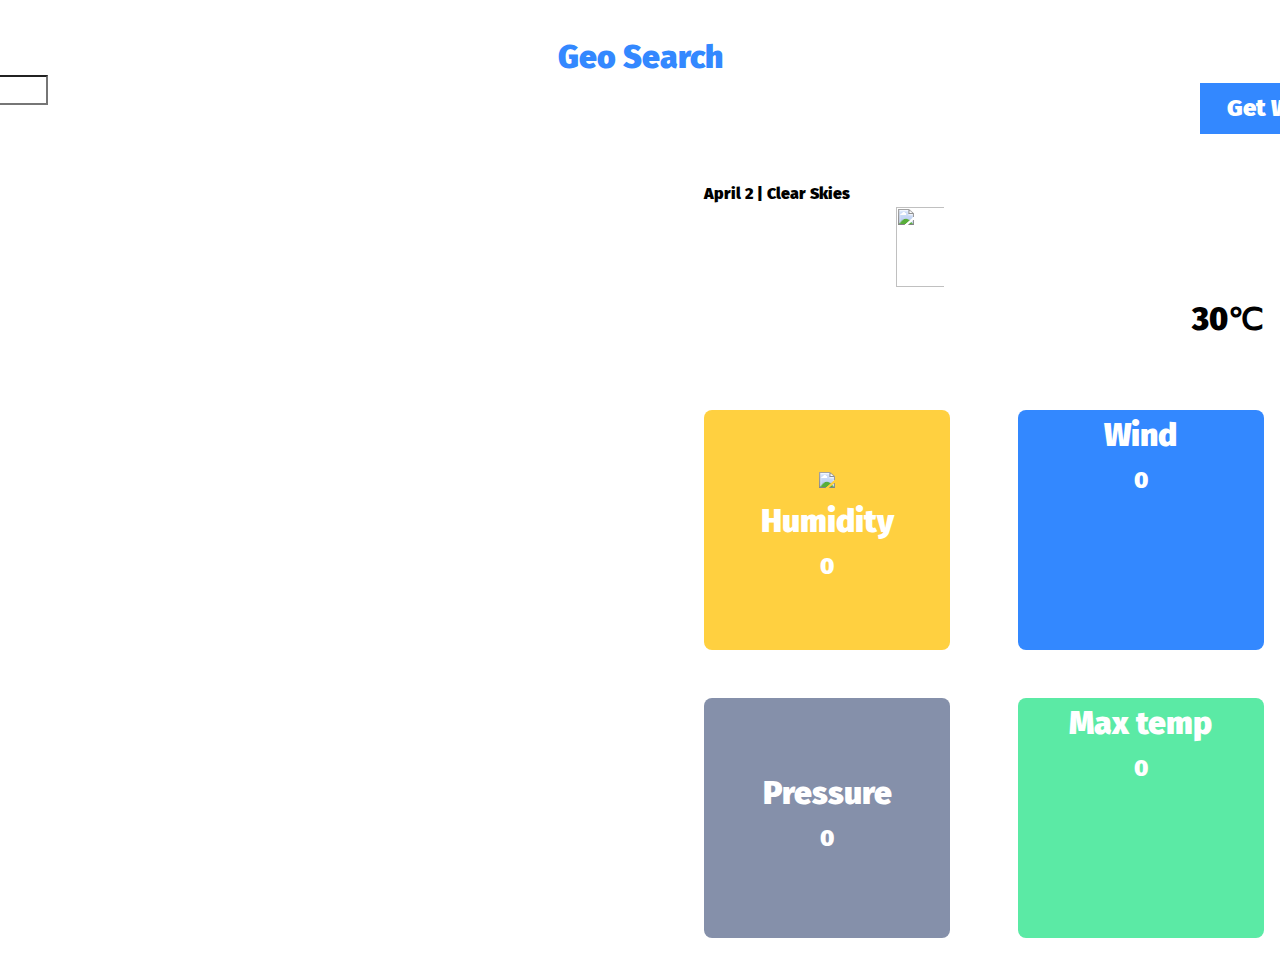
==== commit a1db0d68: "changed fonts" ====
--- a/index.html
+++ b/index.html
@@ -5,7 +5,7 @@
     <meta name="viewport" content="width=device-width, initial-scale=1.0">
     <title>Geo Search</title>
     <link rel="stylesheet" href="style.css">
-    <link href="https://fonts.googleapis.com/css2?family=Dancing+Script&display=swap" rel="stylesheet">
+    <link href="https://fonts.googleapis.com/css2?family=Fira+Sans:wght@100&display=swap" rel="stylesheet">
     <script src="https://kit.fontawesome.com/014a14165b.js" crossorigin="anonymous"></script>
 </head>
 <body>
--- a/style.css
+++ b/style.css
@@ -2,6 +2,7 @@
     box-sizing: border-box;
     margin: 0;
     padding: 0;
+    font-weight: bolder;
 }
   
 *:focus {
@@ -11,17 +12,18 @@
 .main-wrapper{
     line-height: 1.6;
     overflow: hidden;
-    font-family: 'Dancing Script', cursive;
+   font-family: 'Fira Sans', sans-serif;
 }
 
 button{
     margin-left: 18em;
-    width: 7em;
+    width: 8em;
     border: none;
     padding: 0.7rem;
     color: white;
     background-color: #3388ff ;
-    font-family: 'Dancing Script', cursive;
+    font-family: 'Fira Sans', sans-serif;
+
 }
 
 .map{
@@ -58,18 +60,18 @@
 }
 
 .banner__header{
-    color: #696969;
+    color: black;
     /* padding-top: 4em; */
 }
 
 .banner__para{
-    color: #696969;
+    color: black;
 }
 
 
 .banner__header__left{
     text-align: right;
-    color: #696969;
+    color: black
 }
 
 #banner-img{
@@ -139,7 +141,7 @@
 }
 
 #description {
-    font-family: 'Dancing Script', cursive;
+   font-family: 'Fira Sans', sans-serif;
     font-size: 15px;
     font-weight: 300;
 }
@@ -178,15 +180,15 @@
 }
   
 .pac-controls label {
-    font-family: 'Dancing Script', cursive;
+   font-family: 'Fira Sans', sans-serif;
     font-size: 13px;
     font-weight: 300;
 }
   
 #pac-input {
-    /* margin-top: 4em; */
+    color: black;
     background-color: #fff;
-    font-family: 'Dancing Script', cursive;
+   font-family: 'Fira Sans', sans-serif;
     font-size: 15px;
     font-weight: 300;
     margin-left: 8px;
@@ -227,7 +229,7 @@
 
     #map {
         /* margin-top:1em; */
-        height: 45em;
+        height: 50em;
         margin-top: 0;
         margin-left: 2em;
         margin-right: 1em;
